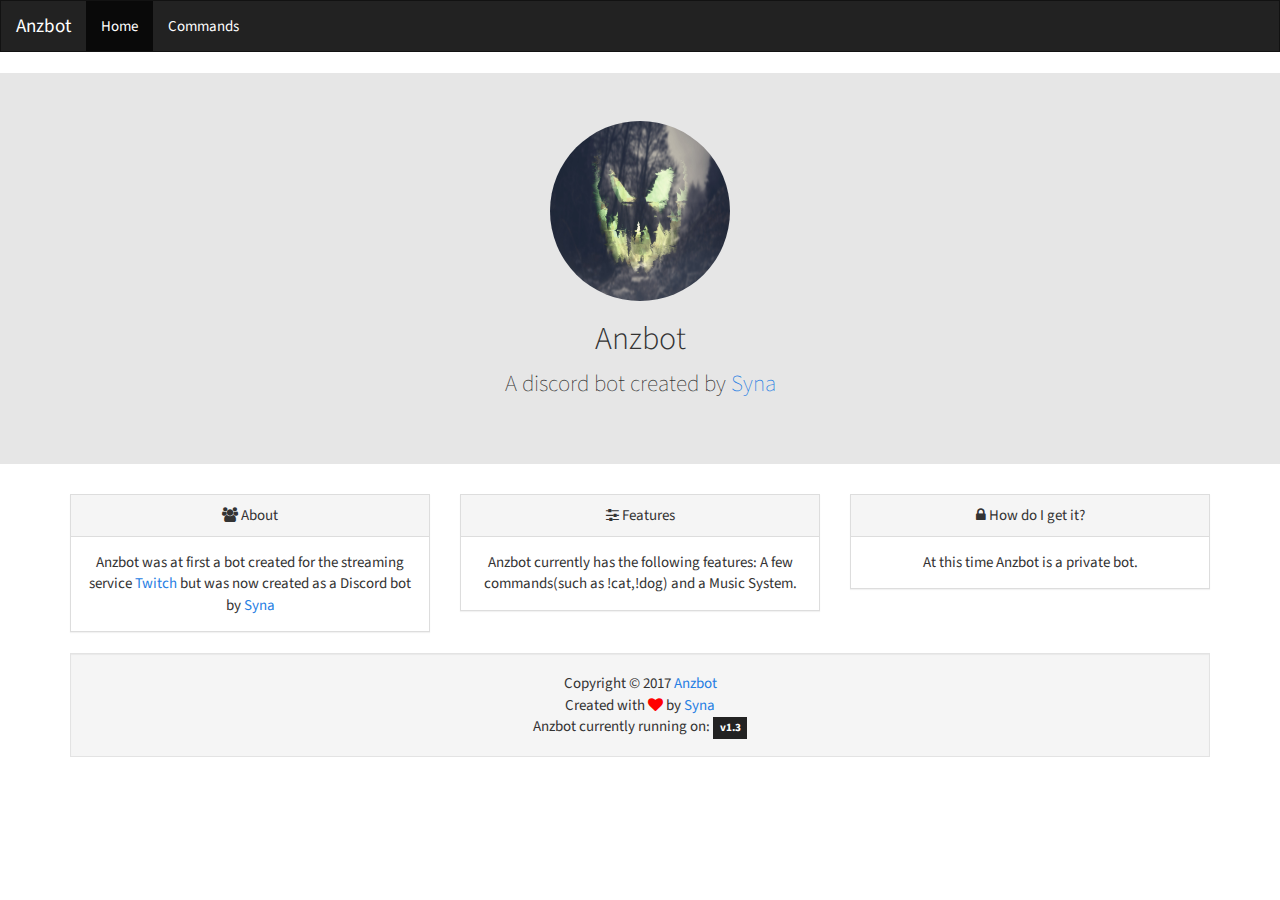
==== index.html @ b9124543 "Main" ====
<!DOCTYPE html>
<html>
<head>
<title>Home - Anzbot</title>
<link href="css/bootstrap.css" rel="stylesheet">
<link href="css/font-awesome.min.css" rel="stylesheet">
</head>
<body>
<style>
.fa-heart{
color: red;
}
</style>
<nav class="navbar navbar-default">
  <div class="container-fluid">
    <div class="navbar-header">
      <button type="button" class="navbar-toggle collapsed" data-toggle="collapse" data-target="#bs-example-navbar-collapse-1">
        <span class="sr-only">Toggle navigation</span>
        <span class="icon-bar"></span>
        <span class="icon-bar"></span>
        <span class="icon-bar"></span>
      </button>
      <a class="navbar-brand" href="http://anzbot.github.io">Anzbot</a>
    </div>

    <div class="collapse navbar-collapse" id="bs-example-navbar-collapse-1">
      <ul class="nav navbar-nav">
        <li class="active"><a href="https://anzbot.github.io">Home <span class="sr-only">(current)</span></a></li>
	<li><a href="https://anzbot.github.io/commands.html">Commands</a></li>
		</ul>
    </div>
  </div>
</nav>
<center>
<div class="jumbotron">
  <img src="img/main.jpg" height="180" width="180" class=" img-circle"></img>
  <h2>Anzbot</h2>
  <p>A discord bot created by <a href="https://twitter.com/SynaDesigns">Syna</a></p>
</div>
<div class="container">
<div class="row">
<div class="col-md-4">
<div class="panel panel-default">
  <div class="panel-heading"><i class="fa fa-users" aria-hidden="true"></i> About</div>
  <div class="panel-body">
    Anzbot was at first a bot created for the streaming service <a href="https://twitch.tv">Twitch</a> but was now created as a Discord bot by <a href="https://twitter.com/SynaDesigns">Syna</a>
  </div>
</div>
</div>
<div class="col-md-4">
<div class="panel panel-default">
  <div class="panel-heading"><i class="fa fa-sliders" aria-hidden="true"></i> Features</div>
  <div class="panel-body">
    Anzbot currently has the following features: A few commands(such as !cat,!dog) and a Music System.
  </div>
</div>
</div>
<div class="col-md-4">
<div class="panel panel-default">
  <div class="panel-heading"><i class="fa fa-lock" aria-hidden="true"></i> How do I get it?</div>
  <div class="panel-body">
    At this time Anzbot is a private bot.</a>
  </div>
</div>
</div>
</div>
<div class="well">
  Copyright &copy; 2017 <a href="http://anzbot.github.io">Anzbot</a><br>
  Created with <i class="fa fa-heart" aria-hidden="true"></i> by <a href="https://twitter.com/SynaDesigns">Syna</a><br>
  Anzbot currently running on: <a href="#" data-toggle="modal" data-target="#changelog"><span class="label label-default">v1.3</span></a>
</div>
</div>


</center>
<!-- Modal -->
<div class="modal fade" id="changelog" tabindex="-1" role="dialog" aria-labelledby="myModalLabel">
  <div class="modal-dialog" role="document">
    <div class="modal-content">
      <div class="modal-header">
        <button type="button" class="close" data-dismiss="modal" aria-label="Close"><span aria-hidden="true">&times;</span></button>
        <h4 class="modal-title" id="myModalLabel">Anzbot Changelog</h4>
      </div>
      <div class="modal-body">
    <div class="panel panel-default" data-toggle="collapse" href="#collapse2">
  <div class="panel-heading">Anzbot v1.3</div>
  <div id="collapse2" class="panel-collapse collapse in">
  <div class="panel-body">
    + Added !roll - Rolls from 1 - 100<br>
    + Added !commands - So you can know all the commands.. cause tbh their the best part of a bot<br>
  <cite title="Anzbot Team">&#8212; Anzbot Team</cite>
  </div>
  </div>
</div>
	  <div class="panel panel-default" data-toggle="collapse" href="#collapse1">
  <div class="panel-heading">Anzbot v1.2</div>
  <div id="collapse1" class="panel-collapse collapse in">
  <div class="panel-body">
    + Added !snoop(translate anything the snoop dog way)<br>
    + Rewrote command system<br>
	<cite title="Anzbot Team">&#8212; Anzbot Team</cite>
	</div>
  </div>
</div>

      </div>
      <div class="modal-footer">
        <button type="button" class="btn btn-default" data-dismiss="modal">Close</button>
      </div>
    </div>
  </div>
</div>
<script src="js/jquery-3.2.1.min.js"></script>    
<script src="js/bootstrap.min.js"></script>
</body>
</html>
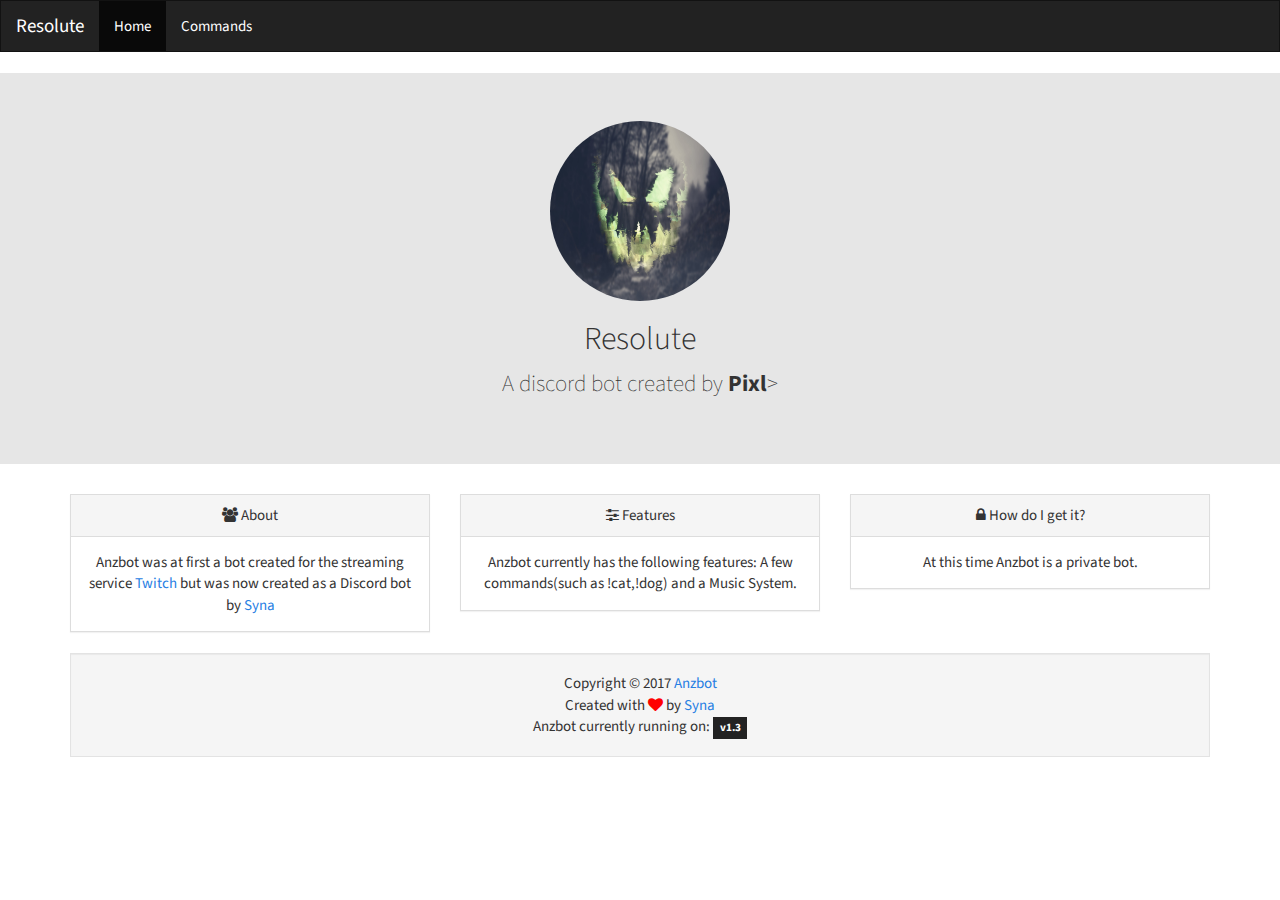
==== commit 21cef8f4: "Update index.html" ====
--- a/index.html
+++ b/index.html
@@ -1,7 +1,7 @@
 <!DOCTYPE html>
 <html>
 <head>
-<title>Home - Anzbot</title>
+<title>Home - Resolute</title>
 <link href="css/bootstrap.css" rel="stylesheet">
 <link href="css/font-awesome.min.css" rel="stylesheet">
 </head>
@@ -20,13 +20,13 @@
         <span class="icon-bar"></span>
         <span class="icon-bar"></span>
       </button>
-      <a class="navbar-brand" href="http://anzbot.github.io">Anzbot</a>
+      <a class="navbar-brand" href="http://resoluteguild.github.io">Resolute</a>
     </div>
 
     <div class="collapse navbar-collapse" id="bs-example-navbar-collapse-1">
       <ul class="nav navbar-nav">
-        <li class="active"><a href="https://anzbot.github.io">Home <span class="sr-only">(current)</span></a></li>
-	<li><a href="https://anzbot.github.io/commands.html">Commands</a></li>
+        <li class="active"><a href="https://resoluteguild.github.io">Home <span class="sr-only">(current)</span></a></li>
+	<li><a href="https://resoluteguild.github.io/commands.html">Commands</a></li>
 		</ul>
     </div>
   </div>
@@ -34,8 +34,8 @@
 <center>
 <div class="jumbotron">
   <img src="img/main.jpg" height="180" width="180" class=" img-circle"></img>
-  <h2>Anzbot</h2>
-  <p>A discord bot created by <a href="https://twitter.com/SynaDesigns">Syna</a></p>
+  <h2>Resolute</h2>
+  <p>A discord bot created by <b>Pixl</b>></p>
 </div>
 <div class="container">
 <div class="row">
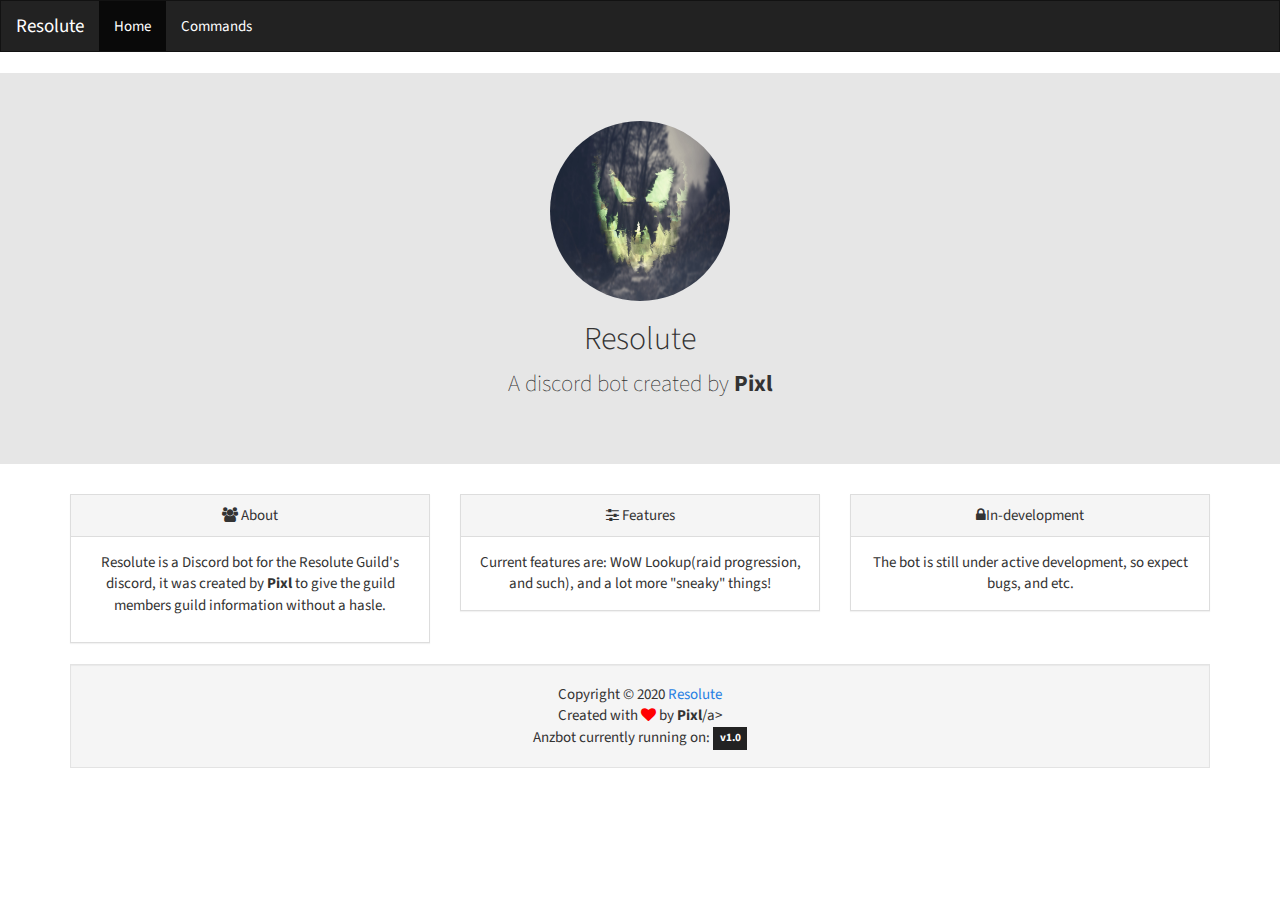
==== commit 944bebde: "Update index.html" ====
--- a/index.html
+++ b/index.html
@@ -35,7 +35,7 @@
 <div class="jumbotron">
   <img src="img/main.jpg" height="180" width="180" class=" img-circle"></img>
   <h2>Resolute</h2>
-  <p>A discord bot created by <b>Pixl</b>></p>
+  <p>A discord bot created by <b>Pixl</b></p>
 </div>
 <div class="container">
 <div class="row">
@@ -43,7 +43,7 @@
 <div class="panel panel-default">
   <div class="panel-heading"><i class="fa fa-users" aria-hidden="true"></i> About</div>
   <div class="panel-body">
-    Anzbot was at first a bot created for the streaming service <a href="https://twitch.tv">Twitch</a> but was now created as a Discord bot by <a href="https://twitter.com/SynaDesigns">Syna</a>
+    <p>Resolute is a Discord bot for the Resolute Guild's discord, it was created by <b>Pixl</b> to give the guild members guild information without a hasle.</p>
   </div>
 </div>
 </div>
@@ -51,23 +51,23 @@
 <div class="panel panel-default">
   <div class="panel-heading"><i class="fa fa-sliders" aria-hidden="true"></i> Features</div>
   <div class="panel-body">
-    Anzbot currently has the following features: A few commands(such as !cat,!dog) and a Music System.
+    Current features are: WoW Lookup(raid progression, and such), and a lot more "sneaky" things!
   </div>
 </div>
 </div>
 <div class="col-md-4">
 <div class="panel panel-default">
-  <div class="panel-heading"><i class="fa fa-lock" aria-hidden="true"></i> How do I get it?</div>
+  <div class="panel-heading"><i class="fa fa-lock" aria-hidden="true"></i>In-development</div>
   <div class="panel-body">
-    At this time Anzbot is a private bot.</a>
+    The bot is still under active development, so expect bugs, and etc.</a>
   </div>
 </div>
 </div>
 </div>
 <div class="well">
-  Copyright &copy; 2017 <a href="http://anzbot.github.io">Anzbot</a><br>
-  Created with <i class="fa fa-heart" aria-hidden="true"></i> by <a href="https://twitter.com/SynaDesigns">Syna</a><br>
-  Anzbot currently running on: <a href="#" data-toggle="modal" data-target="#changelog"><span class="label label-default">v1.3</span></a>
+  Copyright &copy; 2020 <a href="http://resoluteguild.github.io">Resolute</a><br>
+  Created with <i class="fa fa-heart" aria-hidden="true"></i> by <b>Pixl</b>/a><br>
+  Anzbot currently running on: <a href="#" data-toggle="modal" data-target="#changelog"><span class="label label-default">v1.0</span></a>
 </div>
 </div>
 
@@ -84,21 +84,13 @@
       <div class="modal-body">
     <div class="panel panel-default" data-toggle="collapse" href="#collapse2">
   <div class="panel-heading">Anzbot v1.3</div>
-  <div id="collapse2" class="panel-collapse collapse in">
-  <div class="panel-body">
-    + Added !roll - Rolls from 1 - 100<br>
-    + Added !commands - So you can know all the commands.. cause tbh their the best part of a bot<br>
-  <cite title="Anzbot Team">&#8212; Anzbot Team</cite>
-  </div>
-  </div>
 </div>
 	  <div class="panel panel-default" data-toggle="collapse" href="#collapse1">
-  <div class="panel-heading">Anzbot v1.2</div>
+  <div class="panel-heading">Resolute Bot v1.0</div>
   <div id="collapse1" class="panel-collapse collapse in">
   <div class="panel-body">
-    + Added !snoop(translate anything the snoop dog way)<br>
-    + Rewrote command system<br>
-	<cite title="Anzbot Team">&#8212; Anzbot Team</cite>
+    - First Build
+	<cite title="Pixl">&#8212; Pixl</cite>
 	</div>
   </div>
 </div>
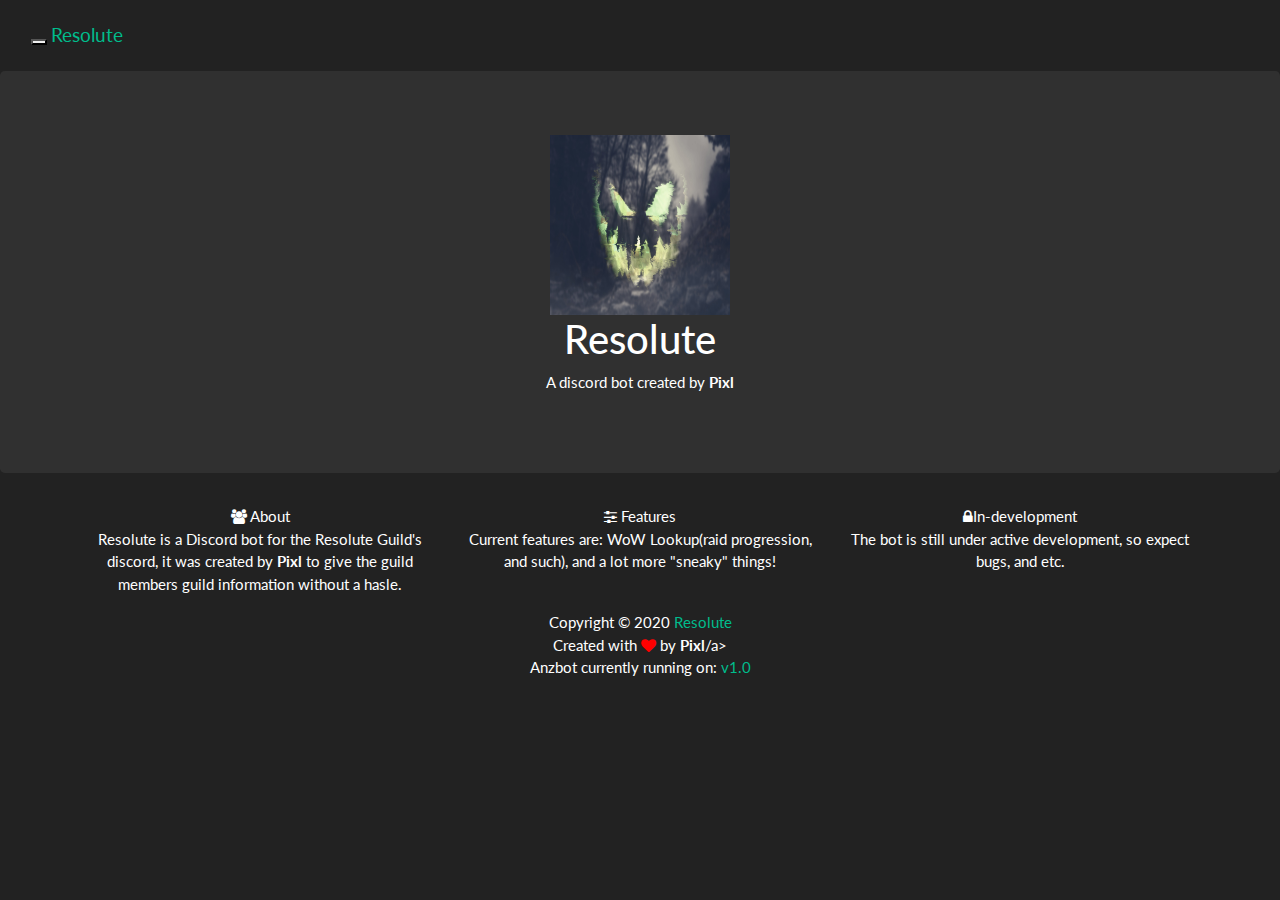
==== commit 15e59434: "Update index.html" ====
--- a/index.html
+++ b/index.html
@@ -79,11 +79,9 @@
     <div class="modal-content">
       <div class="modal-header">
         <button type="button" class="close" data-dismiss="modal" aria-label="Close"><span aria-hidden="true">&times;</span></button>
-        <h4 class="modal-title" id="myModalLabel">Anzbot Changelog</h4>
+        <h4 class="modal-title" id="myModalLabel">Resolute Bot Changelog</h4>
       </div>
       <div class="modal-body">
-    <div class="panel panel-default" data-toggle="collapse" href="#collapse2">
-  <div class="panel-heading">Anzbot v1.3</div>
 </div>
 	  <div class="panel panel-default" data-toggle="collapse" href="#collapse1">
   <div class="panel-heading">Resolute Bot v1.0</div>
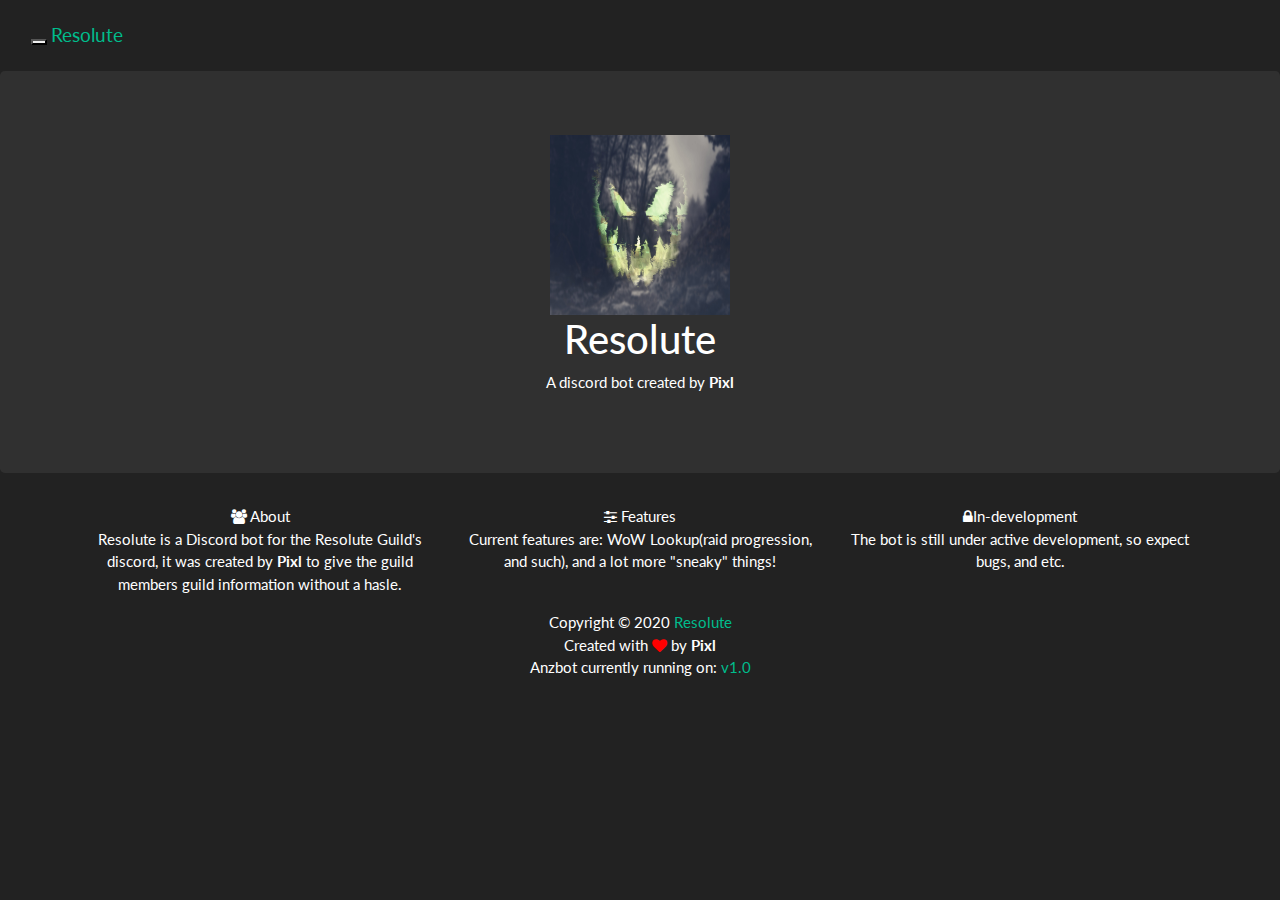
==== commit b5a4df86: "Update index.html" ====
--- a/index.html
+++ b/index.html
@@ -66,7 +66,7 @@
 </div>
 <div class="well">
   Copyright &copy; 2020 <a href="http://resoluteguild.github.io">Resolute</a><br>
-  Created with <i class="fa fa-heart" aria-hidden="true"></i> by <b>Pixl</b>/a><br>
+  Created with <i class="fa fa-heart" aria-hidden="true"></i> by <b>Pixl</b><br>
   Anzbot currently running on: <a href="#" data-toggle="modal" data-target="#changelog"><span class="label label-default">v1.0</span></a>
 </div>
 </div>
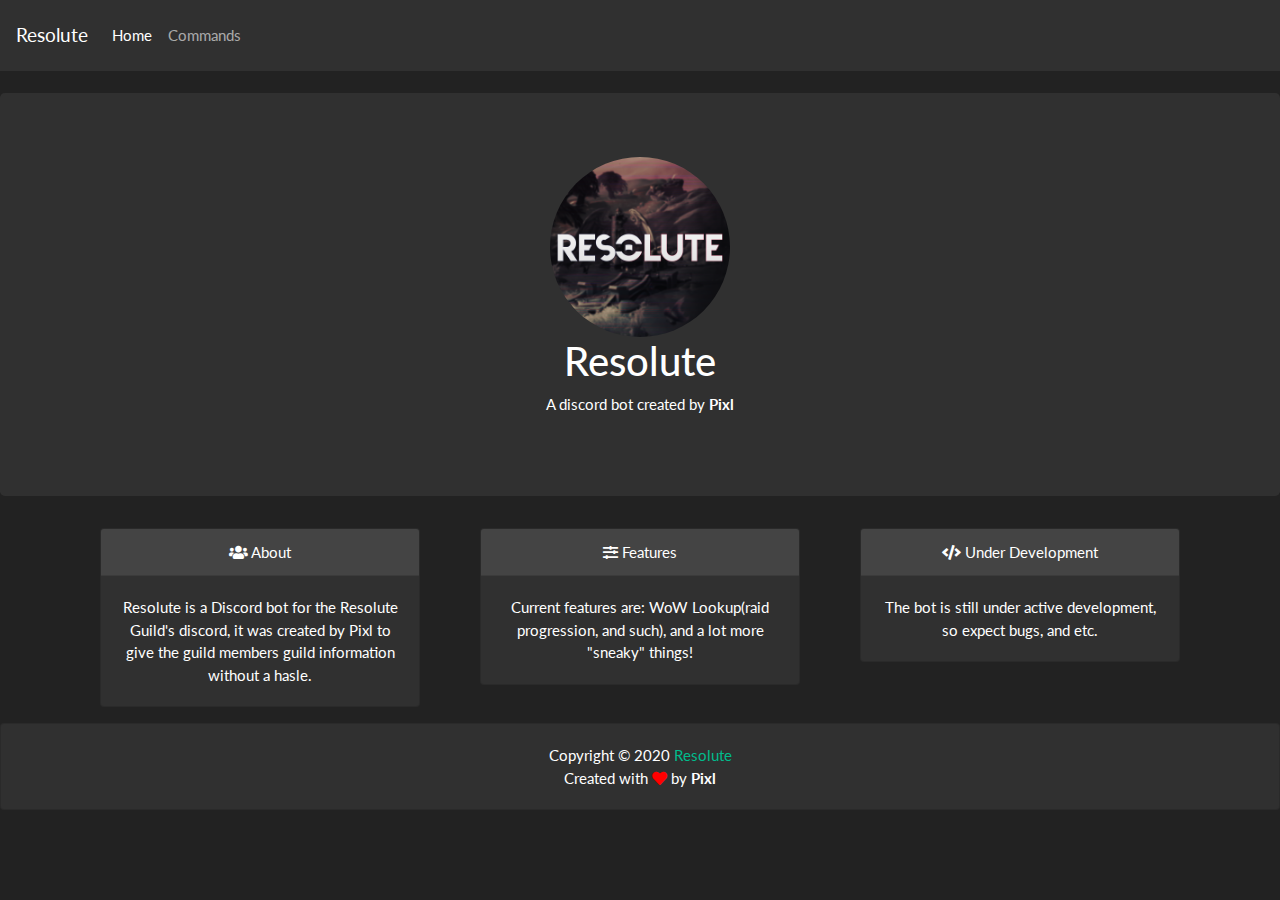
==== commit 516e611e: "Revamp" ====
--- a/index.html
+++ b/index.html
@@ -1,106 +1,91 @@
 <!DOCTYPE html>
 <html>
-<head>
-<title>Home - Resolute</title>
-<link href="css/bootstrap.css" rel="stylesheet">
-<link href="css/font-awesome.min.css" rel="stylesheet">
-</head>
+  <head>
+    <link href="css/bootstrap.css" rel="stylesheet">
+    <link href="css/all.css" rel="stylesheet">
+  </head>
+<style>
+  .fa-heart{
+    color: red;
+  }
+</style>
 <body>
-<style>
-.fa-heart{
-color: red;
-}
-</style>
-<nav class="navbar navbar-default">
-  <div class="container-fluid">
-    <div class="navbar-header">
-      <button type="button" class="navbar-toggle collapsed" data-toggle="collapse" data-target="#bs-example-navbar-collapse-1">
-        <span class="sr-only">Toggle navigation</span>
-        <span class="icon-bar"></span>
-        <span class="icon-bar"></span>
-        <span class="icon-bar"></span>
-      </button>
-      <a class="navbar-brand" href="http://resoluteguild.github.io">Resolute</a>
-    </div>
+<nav class="navbar navbar-expand-lg navbar-dark bg-dark">
+  <a class="navbar-brand" href="#">Resolute</a>
+  <button class="navbar-toggler" type="button" data-toggle="collapse" data-target="#navbarColor02" aria-controls="navbarColor02" aria-expanded="false" aria-label="Toggle navigation">
+    <span class="navbar-toggler-icon"></span>
+  </button>
 
-    <div class="collapse navbar-collapse" id="bs-example-navbar-collapse-1">
-      <ul class="nav navbar-nav">
-        <li class="active"><a href="https://resoluteguild.github.io">Home <span class="sr-only">(current)</span></a></li>
-	<li><a href="https://resoluteguild.github.io/commands.html">Commands</a></li>
-		</ul>
-    </div>
+  <div class="collapse navbar-collapse" id="navbarColor02">
+    <ul class="navbar-nav mr-auto">
+      <li class="nav-item active">
+        <a class="nav-link" href="#">Home <span class="sr-only">(current)</span></a>
+      </li>
+      <li class="nav-item">
+        <a class="nav-link" href="#">Commands</a>
+      </li>
+      </li>
+    </ul>
   </div>
 </nav>
+<br>
+
+<!-- <div class="alert alert-dismissible alert-success">
+  <button type="button" class="close" data-dismiss="alert">&times;</button>
+  <i class="fas fa-code"></i> This website & bot is still under active development, <strong>bugs, new features, and removed features are expected!</strong>
+</div> -->
+
 <center>
 <div class="jumbotron">
-  <img src="img/main.jpg" height="180" width="180" class=" img-circle"></img>
+  <img src="img/logo.png" class="rounded-circle" height="180" width="180">
   <h2>Resolute</h2>
   <p>A discord bot created by <b>Pixl</b></p>
+  </p>
 </div>
 <div class="container">
 <div class="row">
 <div class="col-md-4">
-<div class="panel panel-default">
-  <div class="panel-heading"><i class="fa fa-users" aria-hidden="true"></i> About</div>
-  <div class="panel-body">
-    <p>Resolute is a Discord bot for the Resolute Guild's discord, it was created by <b>Pixl</b> to give the guild members guild information without a hasle.</p>
+  <div class="card text-white bg-dark mb-3" style="max-width: 20rem;">
+    <div class="card-header"><i class="fas fa-users"></i> About</div>
+    <div class="card-body">
+      <p class="card-text">Resolute is a Discord bot for the Resolute Guild's discord, it was created by Pixl to give the guild members guild information without a hasle.</p>
+    </div>
   </div>
 </div>
+<div class="col-md-4">
+  <div class="card text-white bg-dark mb-3" style="max-width: 20rem;">
+    <div class="card-header"><i class="fas fa-sliders-h"></i> Features</div>
+    <div class="card-body">
+      <p class="card-text">Current features are: WoW Lookup(raid progression, and such), and a lot more "sneaky" things!</p>
+    </div>
+  </div>
 </div>
 <div class="col-md-4">
-<div class="panel panel-default">
-  <div class="panel-heading"><i class="fa fa-sliders" aria-hidden="true"></i> Features</div>
-  <div class="panel-body">
-    Current features are: WoW Lookup(raid progression, and such), and a lot more "sneaky" things!
+  <div class="card text-white bg-dark mb-3" style="max-width: 20rem;">
+    <div class="card-header"><i class="fas fa-code"></i> Under Development</div>
+    <div class="card-body">
+      <p class="card-text">The bot is still under active development, so expect bugs, and etc.</p>
+    </div>
   </div>
 </div>
-</div>
-<div class="col-md-4">
-<div class="panel panel-default">
-  <div class="panel-heading"><i class="fa fa-lock" aria-hidden="true"></i>In-development</div>
-  <div class="panel-body">
-    The bot is still under active development, so expect bugs, and etc.</a>
-  </div>
-</div>
-</div>
-</div>
-<div class="well">
-  Copyright &copy; 2020 <a href="http://resoluteguild.github.io">Resolute</a><br>
-  Created with <i class="fa fa-heart" aria-hidden="true"></i> by <b>Pixl</b><br>
-  Anzbot currently running on: <a href="#" data-toggle="modal" data-target="#changelog"><span class="label label-default">v1.0</span></a>
+
+
 </div>
 </div>
 
 
-</center>
-<!-- Modal -->
-<div class="modal fade" id="changelog" tabindex="-1" role="dialog" aria-labelledby="myModalLabel">
-  <div class="modal-dialog" role="document">
-    <div class="modal-content">
-      <div class="modal-header">
-        <button type="button" class="close" data-dismiss="modal" aria-label="Close"><span aria-hidden="true">&times;</span></button>
-        <h4 class="modal-title" id="myModalLabel">Resolute Bot Changelog</h4>
-      </div>
-      <div class="modal-body">
-</div>
-	  <div class="panel panel-default" data-toggle="collapse" href="#collapse1">
-  <div class="panel-heading">Resolute Bot v1.0</div>
-  <div id="collapse1" class="panel-collapse collapse in">
-  <div class="panel-body">
-    - First Build
-	<cite title="Pixl">&#8212; Pixl</cite>
-	</div>
+
+
+
+<footer>
+<div class="card">
+  <div class="card-body">
+    Copyright &copy; 2020 <a href="resoluteguild.github.io">Resolute</a><br>
+    Created with <i class="fas fa-heart"></i> by <b>Pixl</b>
   </div>
 </div>
+</footer>
 
-      </div>
-      <div class="modal-footer">
-        <button type="button" class="btn btn-default" data-dismiss="modal">Close</button>
-      </div>
-    </div>
-  </div>
-</div>
-<script src="js/jquery-3.2.1.min.js"></script>    
-<script src="js/bootstrap.min.js"></script>
+</center>
 </body>
-</html>
+</html>